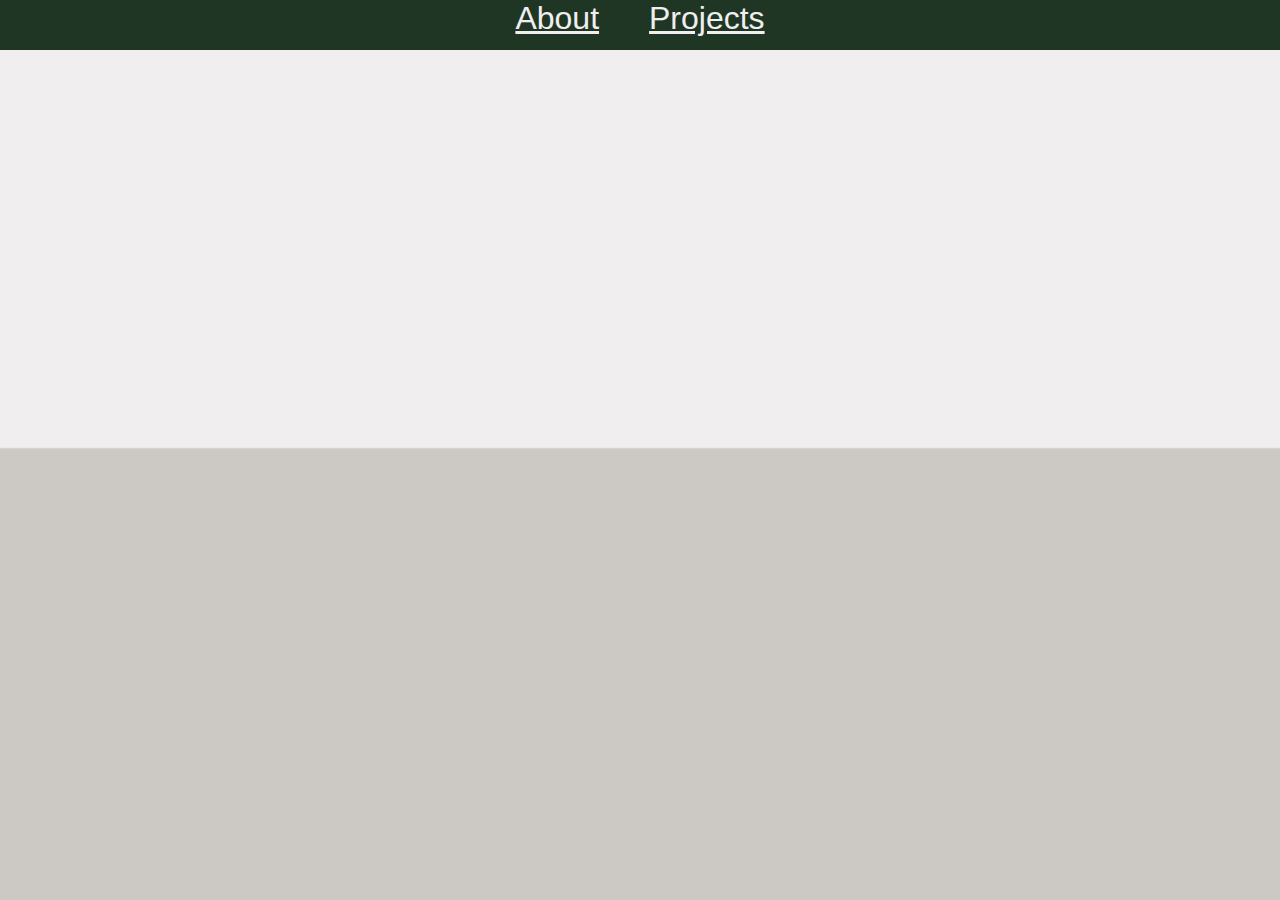
==== projects.html @ f9252ca8 "added projects page" ====
<!DOCTYPE html>
<html lang="en-US">
<head>
    <meta charset="UTF-8">
    <meta name="viewport" content="width=device-width, initial-scale=1.0">

    <title>This is Kepa Zubeldia</title> 
    <link rel="icon" type="image/x-icon" href="images/universal-duck-favicon.ico">
    
    <link rel="preconnect" href="https://fonts.googleapis.com">
    <link rel="preconnect" href="https://fonts.gstatic.com" crossorigin>
    <link href="https://fonts.googleapis.com/css2?family=Poppins:ital,wght@0,100;0,200;0,300;0,400;0,500;0,600;
        0,700;0,800;0,900;1,100;1,200;1,300;1,400;1,500;1,600;1,700;1,800;1,900&display=swap" rel="stylesheet"
    />
    
    <link rel="stylesheet" href="https://cdnjs.cloudflare.com/ajax/libs/font-awesome/6.5.2/css/all.min.css" 
        integrity="sha512-SnH5WK+bZxgPHs44uWIX+LLJAJ9/2PkPKZ5QiAj6Ta86w+fsb2TkcmfRyVX3pBnMFcV7oQPJkl9QevSCWr3W6A==" 
        crossorigin="anonymous" referrerpolicy="no-referrer" 
    />

    <link rel = "stylesheet" href = "css/style.css">
</head>


<body style="background-color: var(--silver-2);">
    
    <div class="container-header">
        <div class="item" id="item1">
            <a href="index.html">
                About
            </a>
        </div>
        <div class="item" id="item1">
            <a href="projects.html">
                Projects
            </a>
        </div>
        <!-- <div class="item" id="item1">Blog</div> -->
    </div>

    <!-- This is a comment -->
    
    <script src = "js/main.js" ></script>
</body>
</html>
---- css/style.css ----
body {
    margin: 0;
    background-color: var(silver-2);
    background-image: url("../images/background.png");background-size: cover; /* Makes the image cover the entire background */
    background-size: cover; /* Ensures the image always covers the entire background */
    background-position: center; /* Centers the image */
    background-repeat: no-repeat; /* Prevents the image from repeating */
    background-attachment: fixed; /* Keeps the background fixed during scrolling */
    font-family:'Lucida Sans', 'Lucida Sans Regular', 'Lucida Grande', 'Lucida Sans Unicode', Geneva, Verdana, sans-serif;
}

.logo-flexbox {
    display: flex;
    justify-content: center; /* Horizontally center the div */
    align-items: center; /* Vertically center the div */
    gap: 50px;
}

.logo-link-cropper {
    display: inline-block; 
    position: relative; 
    width: 100px;
    height: 100px; 
    overflow: hidden; 
    border-radius: 50%;
}

.instagram-logo {
    position: absolute;
    transform: scale(1.1);
    height: auto;
    width: 100%;
}

.image-cropper {
    width: 400px;
    height: 400px;
    position: relative;
    overflow: hidden;
    border-radius: 50%;
    z-index: 9;
}

.profile-pic {
    position: absolute;
    top: 50%;
    left: 50%;
    transform: translate(-50%, -15%) scale(2.25);
    height: auto;
    width: 100%;
}

:root{
    /* CSS HEX */
    --antiflash-white: #F0EEEFff;
    --silver: #AFADA9ff;
    --dark-green: #203625ff;
    --cal-poly-green: #3D492Bff;
    --lion: #A49373ff;
    --ecru: #BAAB85ff;
    --silver-2: #CCC8C4ff;
    --drab-dark-brown: #4E4F30ff;
    --dark-green-2: #162214ff;
    --dark-slate-gray: #3B4D4Cff;
}

a:link {
    color: var(--antiflash-white); /* Normal link color */
  }
  
  a:visited {
    color: var(--antiflash-white); /* Color of visited links */
  }
  
  a:hover {
    color: var(--silver-2); /* Color when the mouse hovers over the link */
  }
  
  a:active {
    color: var(--dark-slate-gray); /* Color when the link is being clicked */
  }

.container-header {
    display: flex;
    background-color: var(--dark-green);
    gap: 50px;
    justify-content: center;
    width: 100%;
    align-items: center;
    color: var(--antiflash-white);
    position: fixed;
    z-index: 10;
}

.container-intro {
    display: flex;
    justify-content: center;
    align-items: center;
    margin: 0;
    overflow: hidden;
    flex-direction: column;
    padding-top: 185px;
    gap: 20px;
}

.container-description {
    display: flex;
    justify-content: center;
    align-items: center;
    margin: 5%;
    flex-direction: row;
    padding-top: 125px;
    padding-bottom: 300px;
    gap: 20px;
}

.item{
    height: 50px;
    font-size: 2em;
    text-align: center;
}
#item1 {
    background-color: var(--dark-green);
}

.container-resume-grid{
    display: grid;
    grid-template-rows: minmax(100px, 1fr) minmax(100px, 4fr) 10px;
    grid-template-columns: 1fr minmax(100px, 2fr) minmax(100px, 3fr) 1fr;
    grid-template-areas: 
        'blank-left skills skills-contents blank-right' 
        'blank-left experience experience-contents blank-right'
        'blank-bottom blank-bottom blank-bottom blank-bottom';
    grid-gap: 1em;
}

.skills-grid-item{
    grid-area: skills;
    font-weight: bold;
    font-size: 3.5em;
    justify-self: left;
    border-bottom: 2px solid black;
    border-top: 2px solid black;
}

.skills-content-grid-item{
    grid-area: skills-contents;
    font-size: 1.5em;
    border-bottom: 2px solid black;
    border-top: 2px solid black;
}

.exp-grid-item{
    grid-area: experience;
    font-weight: bold;
    font-size: 3.5em;
    justify-self: left;
    text-align: left;
    border-bottom: 2px solid black;
    padding-bottom: 10em;
}

.exp-content-grid-item{
    grid-area: experience-contents;
    font-size: 1.5em;
    border-bottom: 2px solid black;
    padding-bottom: 10px;
}
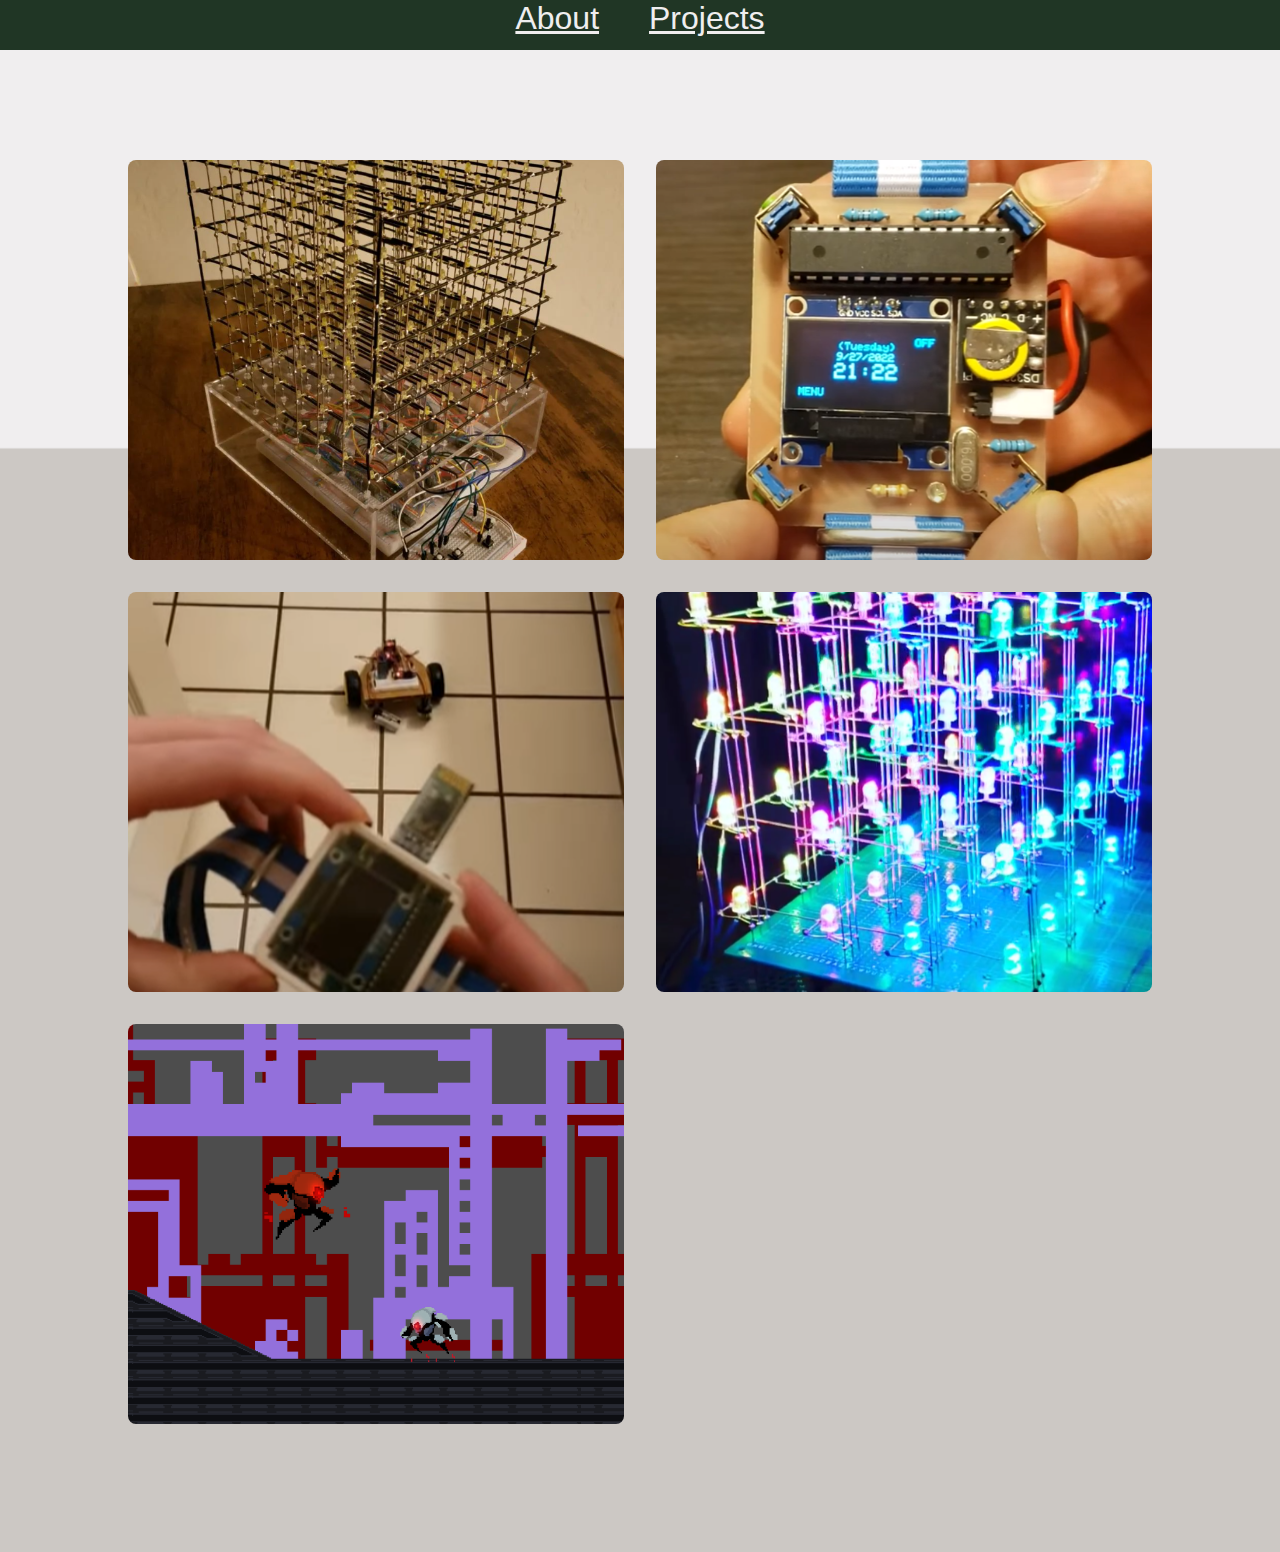
==== commit b9c94fb0: "added icons to Projects page" ====
--- a/projects.html
+++ b/projects.html
@@ -39,7 +39,42 @@
     </div>
 
     <!-- This is a comment -->
-    
+    <div class="project-grid-container">
+        <div class="project-grid-item" 
+             style=
+                "background-image: url(/images/yellowLEDCube.png);
+                background-size: cover;
+                background-position: center 40%;">
+        </div>
+        <div class="project-grid-item" 
+             style=
+                "background-image: url(/images/diyWatch.png);
+                background-size: cover;
+                background-position: center;">
+        </div>
+        <div class="project-grid-item" 
+             style=
+                "background-image: url(/images/bluetoothRobot.png);
+                background-size: cover;
+                background-position: center;">
+        </div>
+        <div class="project-grid-item" 
+             style=
+                "background-image: url(/images/rgbLEDCube.png);
+                background-size: cover;
+                background-position: center;">
+        </div>
+        <div class="project-grid-item" 
+             style=
+                "background-image: url(/images/projectJohnny2.png);
+                background-size: cover;
+                background-position:right;">
+        </div>
+    </div>
+
+    </div>
+
+
     <script src = "js/main.js" ></script>
 </body>
 </html>--- a/css/style.css
+++ b/css/style.css
@@ -7,47 +7,6 @@
     background-repeat: no-repeat; /* Prevents the image from repeating */
     background-attachment: fixed; /* Keeps the background fixed during scrolling */
     font-family:'Lucida Sans', 'Lucida Sans Regular', 'Lucida Grande', 'Lucida Sans Unicode', Geneva, Verdana, sans-serif;
-}
-
-.logo-flexbox {
-    display: flex;
-    justify-content: center; /* Horizontally center the div */
-    align-items: center; /* Vertically center the div */
-    gap: 50px;
-}
-
-.logo-link-cropper {
-    display: inline-block; 
-    position: relative; 
-    width: 100px;
-    height: 100px; 
-    overflow: hidden; 
-    border-radius: 50%;
-}
-
-.instagram-logo {
-    position: absolute;
-    transform: scale(1.1);
-    height: auto;
-    width: 100%;
-}
-
-.image-cropper {
-    width: 400px;
-    height: 400px;
-    position: relative;
-    overflow: hidden;
-    border-radius: 50%;
-    z-index: 9;
-}
-
-.profile-pic {
-    position: absolute;
-    top: 50%;
-    left: 50%;
-    transform: translate(-50%, -15%) scale(2.25);
-    height: auto;
-    width: 100%;
 }
 
 :root{
@@ -80,6 +39,11 @@
     color: var(--dark-slate-gray); /* Color when the link is being clicked */
   }
 
+
+/*//////////////////////////////////////////////////////////////////////////
+////////////////////////////// Header //////////////////////////////////////
+//////////////////////////////////////////////////////////////////////////*/
+
 .container-header {
     display: flex;
     background-color: var(--dark-green);
@@ -92,6 +56,11 @@
     z-index: 10;
 }
 
+
+/*//////////////////////////////////////////////////////////////////////////
+////////////////////////////// Intro ///////////////////////////////////////
+//////////////////////////////////////////////////////////////////////////*/
+
 .container-intro {
     display: flex;
     justify-content: center;
@@ -99,71 +68,150 @@
     margin: 0;
     overflow: hidden;
     flex-direction: column;
-    padding-top: 185px;
+    /* padding-top: 185px; */
     gap: 20px;
+    height: 100vh;
 }
 
 .container-description {
     display: flex;
-    justify-content: center;
-    align-items: center;
     margin: 5%;
     flex-direction: row;
     padding-top: 125px;
-    padding-bottom: 300px;
+    padding-bottom: 10em;
     gap: 20px;
 }
 
-.item{
-    height: 50px;
-    font-size: 2em;
-    text-align: center;
-}
-#item1 {
-    background-color: var(--dark-green);
-}
+/*//////////////////////////////////////////////////////////////////////////
+/////////////////////// Photo Editing //////////////////////////////////////
+//////////////////////////////////////////////////////////////////////////*/
+
+.logo-flexbox {
+    display: flex;
+    justify-content: center; /* Horizontally center the div */
+    align-items: center; /* Vertically center the div */
+    gap: 1em;
+    margin-bottom: 2em;
+}
+
+.logo-link-cropper {
+    display: inline-block; 
+    position: relative; 
+    width: 100px;
+    height: 100px; 
+    overflow: hidden; 
+    border-radius: 50%;
+}
+
+.instagram-logo {
+    position: absolute;
+    transform: scale(1.1);
+    height: auto;
+    width: 100%;
+}
+
+.image-cropper {
+    width: 80vw; /* Responsive width, adjust as needed */
+    height: 80vw; /* Same as width to maintain aspect ratio */
+    max-width: 500px; /* Optional: Max width */
+    max-height: 500px; /* Optional: Max height */
+    /* width: 400px;
+    height: 400px; */
+    position: relative;
+    overflow: hidden;
+    border-radius: 50%;
+    z-index: 9;
+}
+
+.profile-pic {
+    position: absolute;
+    top: 50%;
+    left: 50%;
+    transform: translate(-50%, -15%) scale(2.25);
+    height: auto;
+    width: 100%;
+}
+
+
+/*//////////////////////////////////////////////////////////////////////////
+///////////////////////////// Resume Grid //////////////////////////////////
+//////////////////////////////////////////////////////////////////////////*/
 
 .container-resume-grid{
     display: grid;
-    grid-template-rows: minmax(100px, 1fr) minmax(100px, 4fr) 10px;
-    grid-template-columns: 1fr minmax(100px, 2fr) minmax(100px, 3fr) 1fr;
+    grid-template-rows: minmax(100px, 1fr) minmax(100px, 2fr) 10px;
+    grid-template-columns:.25fr minmax(150px, .75fr) minmax(150px, 4fr) .25fr;
     grid-template-areas: 
         'blank-left skills skills-contents blank-right' 
         'blank-left experience experience-contents blank-right'
         'blank-bottom blank-bottom blank-bottom blank-bottom';
-    grid-gap: 1em;
+    grid-gap: .5em;
 }
 
 .skills-grid-item{
     grid-area: skills;
     font-weight: bold;
-    font-size: 3.5em;
+    font-size: 3em;
     justify-self: left;
-    border-bottom: 2px solid black;
-    border-top: 2px solid black;
+    border-bottom: 5px solid black;
+    border-top: 5px solid black;
 }
 
 .skills-content-grid-item{
     grid-area: skills-contents;
     font-size: 1.5em;
-    border-bottom: 2px solid black;
-    border-top: 2px solid black;
+    border-bottom: 5px solid black;
+    border-top: 5px solid black;
 }
 
 .exp-grid-item{
     grid-area: experience;
     font-weight: bold;
-    font-size: 3.5em;
+    font-size: 3em;
     justify-self: left;
-    text-align: left;
-    border-bottom: 2px solid black;
+    text-wrap:wrap;
+    /* text-align: left; */
+    border-bottom: 5px solid black;
     padding-bottom: 10em;
 }
 
 .exp-content-grid-item{
     grid-area: experience-contents;
     font-size: 1.5em;
-    border-bottom: 2px solid black;
+    border-bottom: 5px solid black;
     padding-bottom: 10px;
 }
-  +
+
+/*//////////////////////////////////////////////////////////////////////////
+///////////////////////////// Projects Grid ////////////////////////////////
+//////////////////////////////////////////////////////////////////////////*/
+
+.project-grid-container{
+    display: grid;
+    grid-template-columns: repeat(auto-fit, minmax(400px, 2fr));
+    grid-auto-rows: minmax(400px, 2fr); /* Ensures rows have a minimum height but can grow */
+    gap: 2em;/* Space between grid items, adjust as needed*/
+    padding: 10%; /* Optional: Padding around the container */
+    padding-top: 10em;
+}
+
+.project-grid-item{
+    width: 100%;;
+    height: auto;
+    border-radius: 8px; /* Rounded corners for items */
+}
+
+/*//////////////////////////////////////////////////////////////////////////
+///////////////////////////// Default Items ////////////////////////////////
+//////////////////////////////////////////////////////////////////////////*/
+  
+
+.item{
+    min-height: 50px;
+    font-size: 2em;
+    text-align: center;
+}
+#item1 {
+    background-color: var(--dark-green);
+}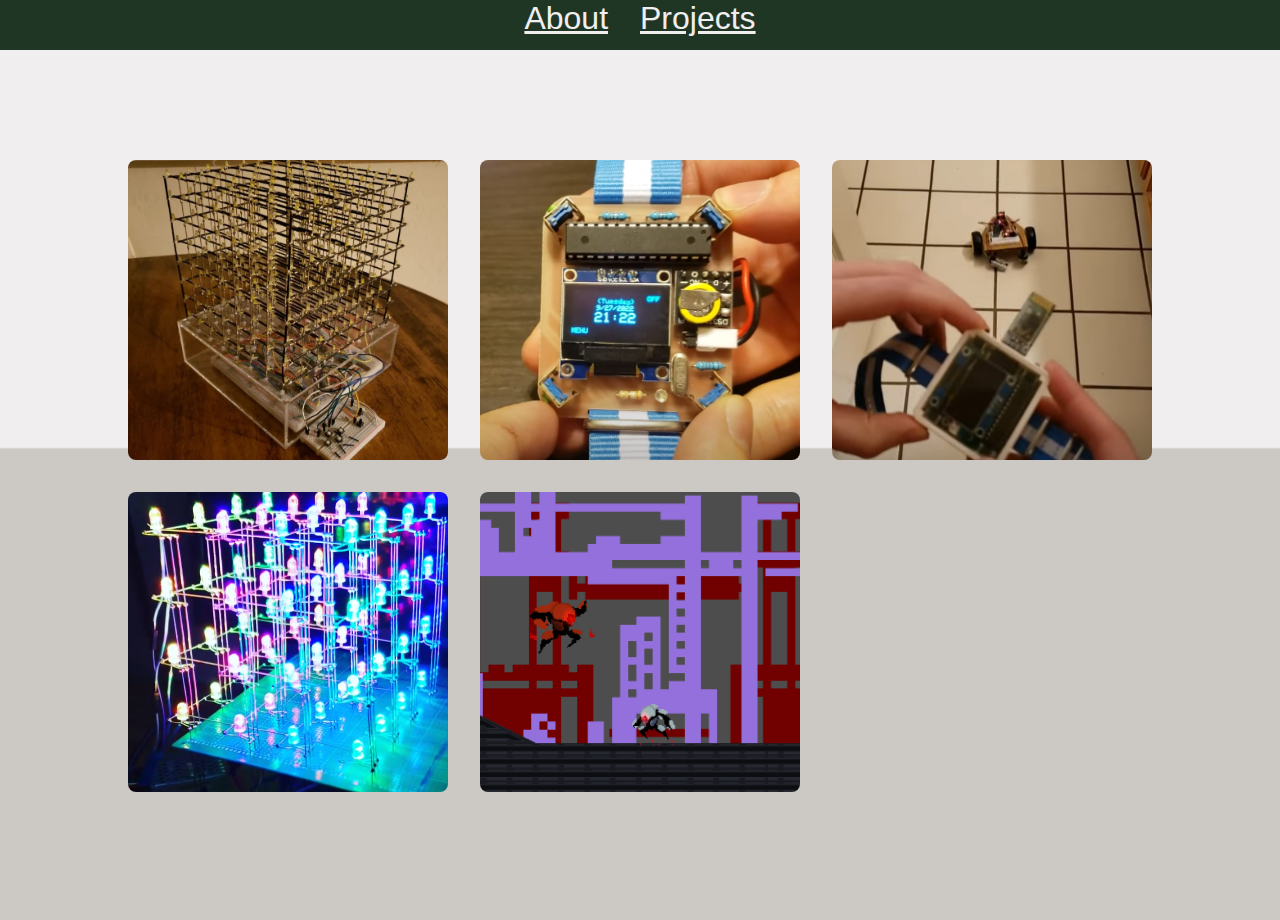
==== commit 0477cff8: "Added pop-up icons in projects page" ====
--- a/projects.html
+++ b/projects.html
@@ -38,35 +38,50 @@
         <!-- <div class="item" id="item1">Blog</div> -->
     </div>
 
+    <!-- Icon -->
+    <!-- <div id="icon" class="icon">
+        <img src="images/universal-duck-favicon.png">
+    </div> -->
+
+    <!-- Pop-up -->
+    <div id="popup" class="popup">
+        <div class="popup-content">
+            <span id="close-popup" class="close">&times;</span>
+            <img id="popup-image" src="" alt="Popup Image" class="popup-image">
+            <div id="popup-text"></div>
+        </div>
+    </div>
+
     <!-- This is a comment -->
     <div class="project-grid-container">
-        <div class="project-grid-item" 
+        
+        <div class="project-grid-item" id="project-grid-item" data-popup="1"
              style=
-                "background-image: url(/images/yellowLEDCube.png);
+                "background-image: url(images/yellowLEDCube.png);
                 background-size: cover;
                 background-position: center 40%;">
         </div>
-        <div class="project-grid-item" 
+        <div class="project-grid-item" id="project-grid-item" data-popup="2"
              style=
-                "background-image: url(/images/diyWatch.png);
+                "background-image: url(images/diyWatch.png);
                 background-size: cover;
                 background-position: center;">
         </div>
-        <div class="project-grid-item" 
+        <div class="project-grid-item"  id="project-grid-item" data-popup="3"
              style=
-                "background-image: url(/images/bluetoothRobot.png);
+                "background-image: url(images/bluetoothRobot.png);
                 background-size: cover;
                 background-position: center;">
         </div>
-        <div class="project-grid-item" 
+        <div class="project-grid-item" id="project-grid-item" data-popup="4"
              style=
-                "background-image: url(/images/rgbLEDCube.png);
+                "background-image: url(images/rgbLEDCube.png);
                 background-size: cover;
                 background-position: center;">
         </div>
-        <div class="project-grid-item" 
+        <div class="project-grid-item" id="project-grid-item" data-popup="5"
              style=
-                "background-image: url(/images/projectJohnny2.png);
+                "background-image: url(images/projectJohnny2.png);
                 background-size: cover;
                 background-position:right;">
         </div>
--- a/css/style.css
+++ b/css/style.css
@@ -47,7 +47,7 @@
 .container-header {
     display: flex;
     background-color: var(--dark-green);
-    gap: 50px;
+    gap: 2em;
     justify-content: center;
     width: 100%;
     align-items: center;
@@ -65,10 +65,8 @@
     display: flex;
     justify-content: center;
     align-items: center;
-    margin: 0;
     overflow: hidden;
     flex-direction: column;
-    /* padding-top: 185px; */
     gap: 20px;
     height: 100vh;
 }
@@ -83,7 +81,7 @@
 }
 
 /*//////////////////////////////////////////////////////////////////////////
-/////////////////////// Photo Editing //////////////////////////////////////
+/////////////////////// About page Photo Editing ///////////////////////////
 //////////////////////////////////////////////////////////////////////////*/
 
 .logo-flexbox {
@@ -189,17 +187,74 @@
 
 .project-grid-container{
     display: grid;
-    grid-template-columns: repeat(auto-fit, minmax(400px, 2fr));
-    grid-auto-rows: minmax(400px, 2fr); /* Ensures rows have a minimum height but can grow */
+    grid-template-columns: repeat(auto-fit, minmax(300px, 1fr));
+    grid-auto-rows: minmax(300px, 3fr); /* Ensures rows have a minimum height but can grow */
     gap: 2em;/* Space between grid items, adjust as needed*/
     padding: 10%; /* Optional: Padding around the container */
     padding-top: 10em;
 }
 
 .project-grid-item{
-    width: 100%;;
+    width: 100%;
     height: auto;
     border-radius: 8px; /* Rounded corners for items */
+    cursor: pointer;
+}
+
+
+/*//////////////////////////////////////////////////////////////////////////
+//////////////////////////// Project Pop-up ////////////////////////////////
+//////////////////////////////////////////////////////////////////////////*/
+
+
+/* Icon styling */
+.icon {
+    /* font-size: 50px; */
+    cursor: pointer;
+    /* margin: 20px; */
+}
+
+/* Pop-up styling */
+.popup {
+    display: none; /* Hidden by default */
+    position: fixed;
+    left: 0;
+    top: 0;
+    width: 100%;
+    height: 100%;
+    background-color: rgba(0, 0, 0, 0.5); /* Semi-transparent background */
+    z-index: 100; /* Ensure it appears above other elements */
+}
+
+.popup-content {
+    background-color: var(--antiflash-white);
+    margin: 15% auto;
+    padding: 2em;
+    border-radius: 10px;
+    width: 50%;
+    text-align: center;
+}
+
+/* Popup image styling */
+.popup-image {
+    max-width: 100%;
+    max-height: 100%;
+    border-radius: 10px;
+    width: auto;
+    height: auto;
+    display: block;
+    margin: 0 auto;
+    object-fit: contain; /* Ensures the image scales to fit the container */
+}
+
+/* Close button styling */
+.close {
+    position: absolute;
+    top: 1em;
+    right: 2em;
+    font-size: 2em;
+    cursor: pointer;
+    color: var(--antiflash-white);
 }
 
 /*//////////////////////////////////////////////////////////////////////////
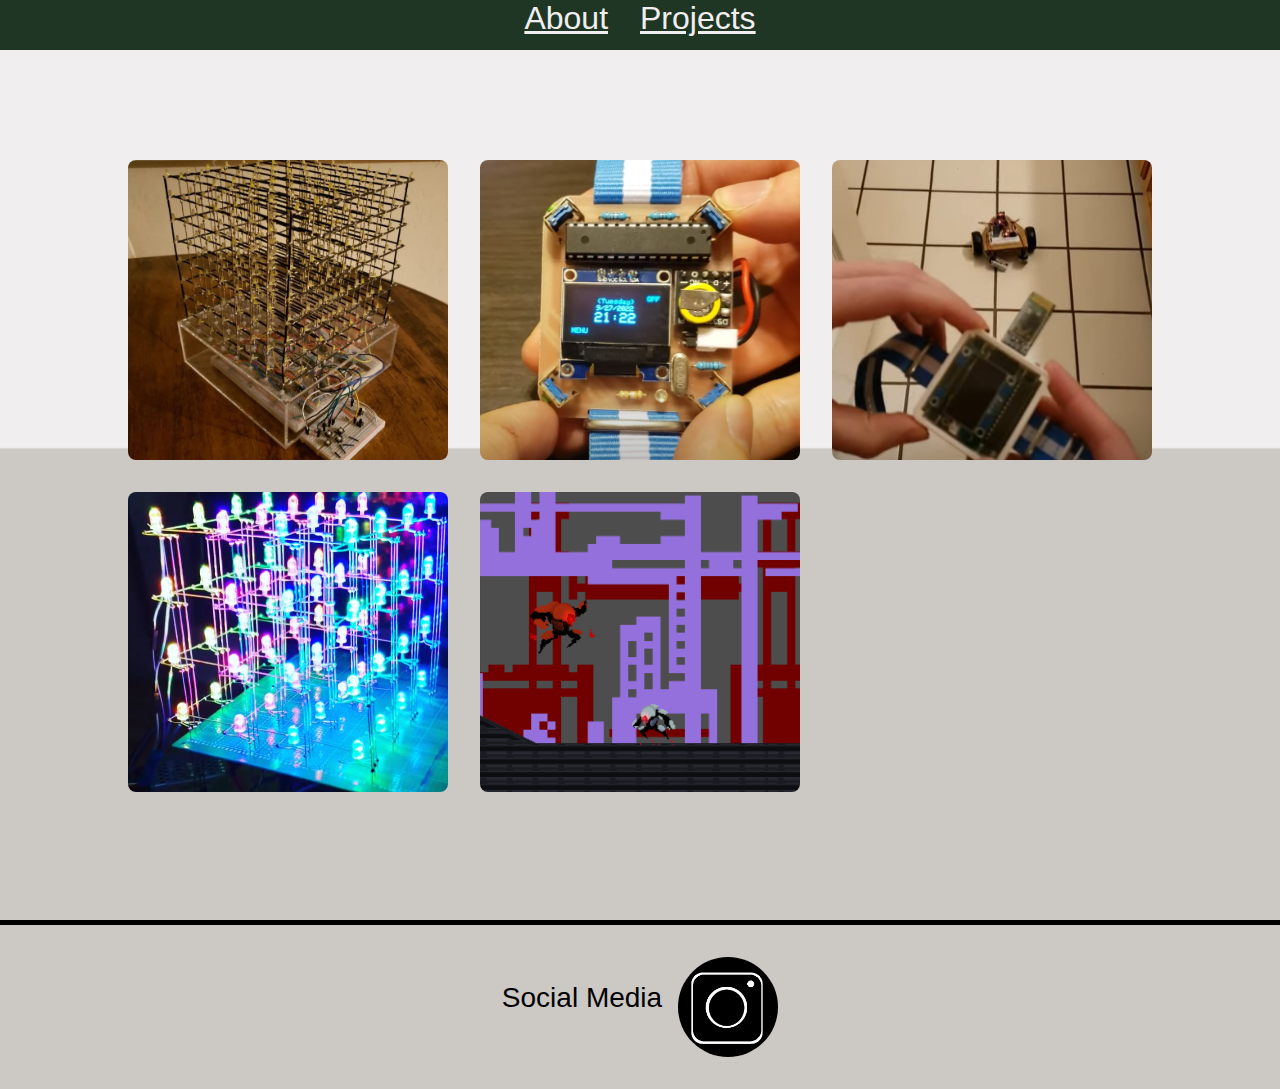
==== commit 5ee70e98: "wrote first draft blurbs and added links to Projects page" ====
--- a/projects.html
+++ b/projects.html
@@ -1,95 +1,112 @@
-<!DOCTYPE html>
-<html lang="en-US">
-<head>
-    <meta charset="UTF-8">
-    <meta name="viewport" content="width=device-width, initial-scale=1.0">
-
-    <title>This is Kepa Zubeldia</title> 
-    <link rel="icon" type="image/x-icon" href="images/universal-duck-favicon.ico">
-    
-    <link rel="preconnect" href="https://fonts.googleapis.com">
-    <link rel="preconnect" href="https://fonts.gstatic.com" crossorigin>
-    <link href="https://fonts.googleapis.com/css2?family=Poppins:ital,wght@0,100;0,200;0,300;0,400;0,500;0,600;
-        0,700;0,800;0,900;1,100;1,200;1,300;1,400;1,500;1,600;1,700;1,800;1,900&display=swap" rel="stylesheet"
-    />
-    
-    <link rel="stylesheet" href="https://cdnjs.cloudflare.com/ajax/libs/font-awesome/6.5.2/css/all.min.css" 
-        integrity="sha512-SnH5WK+bZxgPHs44uWIX+LLJAJ9/2PkPKZ5QiAj6Ta86w+fsb2TkcmfRyVX3pBnMFcV7oQPJkl9QevSCWr3W6A==" 
-        crossorigin="anonymous" referrerpolicy="no-referrer" 
-    />
-
-    <link rel = "stylesheet" href = "css/style.css">
-</head>
-
-
-<body style="background-color: var(--silver-2);">
-    
-    <div class="container-header">
-        <div class="item" id="item1">
-            <a href="index.html">
-                About
-            </a>
-        </div>
-        <div class="item" id="item1">
-            <a href="projects.html">
-                Projects
-            </a>
-        </div>
-        <!-- <div class="item" id="item1">Blog</div> -->
-    </div>
-
-    <!-- Icon -->
-    <!-- <div id="icon" class="icon">
-        <img src="images/universal-duck-favicon.png">
-    </div> -->
-
-    <!-- Pop-up -->
-    <div id="popup" class="popup">
-        <div class="popup-content">
-            <span id="close-popup" class="close">&times;</span>
-            <img id="popup-image" src="" alt="Popup Image" class="popup-image">
-            <div id="popup-text"></div>
-        </div>
-    </div>
-
-    <!-- This is a comment -->
-    <div class="project-grid-container">
-        
-        <div class="project-grid-item" id="project-grid-item" data-popup="1"
-             style=
-                "background-image: url(images/yellowLEDCube.png);
-                background-size: cover;
-                background-position: center 40%;">
-        </div>
-        <div class="project-grid-item" id="project-grid-item" data-popup="2"
-             style=
-                "background-image: url(images/diyWatch.png);
-                background-size: cover;
-                background-position: center;">
-        </div>
-        <div class="project-grid-item"  id="project-grid-item" data-popup="3"
-             style=
-                "background-image: url(images/bluetoothRobot.png);
-                background-size: cover;
-                background-position: center;">
-        </div>
-        <div class="project-grid-item" id="project-grid-item" data-popup="4"
-             style=
-                "background-image: url(images/rgbLEDCube.png);
-                background-size: cover;
-                background-position: center;">
-        </div>
-        <div class="project-grid-item" id="project-grid-item" data-popup="5"
-             style=
-                "background-image: url(images/projectJohnny2.png);
-                background-size: cover;
-                background-position:right;">
-        </div>
-    </div>
-
-    </div>
-
-
-    <script src = "js/main.js" ></script>
-</body>
+<!DOCTYPE html>
+<html lang="en-US">
+<head>
+    <meta charset="UTF-8">
+    <meta name="viewport" content="width=device-width, initial-scale=1.0">
+
+    <title>This is Kepa Zubeldia</title> 
+    <link rel="icon" type="image/x-icon" href="images/universal-duck-favicon.ico">
+    
+    <link rel="preconnect" href="https://fonts.googleapis.com">
+    <link rel="preconnect" href="https://fonts.gstatic.com" crossorigin>
+    <link href="https://fonts.googleapis.com/css2?family=Poppins:ital,wght@0,100;0,200;0,300;0,400;0,500;0,600;
+        0,700;0,800;0,900;1,100;1,200;1,300;1,400;1,500;1,600;1,700;1,800;1,900&display=swap" rel="stylesheet"
+    />
+    
+    <link rel="stylesheet" href="https://cdnjs.cloudflare.com/ajax/libs/font-awesome/6.5.2/css/all.min.css" 
+        integrity="sha512-SnH5WK+bZxgPHs44uWIX+LLJAJ9/2PkPKZ5QiAj6Ta86w+fsb2TkcmfRyVX3pBnMFcV7oQPJkl9QevSCWr3W6A==" 
+        crossorigin="anonymous" referrerpolicy="no-referrer" 
+    />
+
+    <link rel = "stylesheet" href = "css/style.css">
+</head>
+
+
+<body style="background-color: var(--silver-2);">
+    
+    <div class="container-header">
+        <div class="item" id="item1">
+            <a href="index.html">
+                About
+            </a>
+        </div>
+        <div class="item" id="item1">
+            <a href="projects.html">
+                Projects
+            </a>
+        </div>
+        <!-- <div class="item" id="item1">Blog</div> -->
+    </div>
+
+    <!-- Icon -->
+    <!-- <div id="icon" class="icon">
+        <img src="images/universal-duck-favicon.png">
+    </div> -->
+
+    <!-- Pop-up -->
+    <div id="popup" class="popup">
+        <div class="popup-content">
+            <span id="close-popup" class="close">&times;</span>
+            <img id="popup-image" src="" alt="Popup Image" class="popup-image">
+            <br>
+            <div id="popup-text"></div>
+            <a id="popup-repo" href="" style="color: black;">
+                <p id="popup-link-text"></p>
+            </a>
+            
+        </div>
+    </div>
+
+    <!-- This is a comment -->
+    <div class="project-grid-container">
+        
+        <div class="project-grid-item" id="project-grid-item" data-popup="1"
+             style=
+                "background-image: url(images/yellowLEDCube.png);
+                background-size: cover;
+                background-position: center 40%;">
+        </div>
+        <div class="project-grid-item" id="project-grid-item" data-popup="2"
+             style=
+                "background-image: url(images/diyWatch.png);
+                background-size: cover;
+                background-position: center;">
+        </div>
+        <div class="project-grid-item"  id="project-grid-item" data-popup="3"
+             style=
+                "background-image: url(images/bluetoothRobot.png);
+                background-size: cover;
+                background-position: center;">
+        </div>
+        <div class="project-grid-item" id="project-grid-item" data-popup="4"
+             style=
+                "background-image: url(images/rgbLEDCube.png);
+                background-size: cover;
+                background-position: center;">
+        </div>
+        <div class="project-grid-item" id="project-grid-item" data-popup="5"
+             style=
+                "background-image: url(images/projectJohnny2.png);
+                background-size: cover;
+                background-position:right;">
+        </div>
+    </div>
+
+
+    <div class="logo-flexbox">
+        <div class="item" style="font-size: 1.75em;">Social Media</div>
+        <div class="logo-link-cropper">
+            <a href="https://www.instagram.com/kdzubester?igsh=Njg5YTg1N2o1dGow">
+            <img src="images/instagram_logo.jpg" 
+                style="width:100px;height:100px;"
+                class="instagram-logo">
+            </a>
+        </div>
+    </div>
+
+    </div>
+
+
+    <script src = "js/main.js" ></script>
+</body>
 </html>--- a/css/style.css
+++ b/css/style.css
@@ -1,272 +1,282 @@
-body {
-    margin: 0;
-    background-color: var(silver-2);
-    background-image: url("../images/background.png");background-size: cover; /* Makes the image cover the entire background */
-    background-size: cover; /* Ensures the image always covers the entire background */
-    background-position: center; /* Centers the image */
-    background-repeat: no-repeat; /* Prevents the image from repeating */
-    background-attachment: fixed; /* Keeps the background fixed during scrolling */
-    font-family:'Lucida Sans', 'Lucida Sans Regular', 'Lucida Grande', 'Lucida Sans Unicode', Geneva, Verdana, sans-serif;
-}
-
-:root{
-    /* CSS HEX */
-    --antiflash-white: #F0EEEFff;
-    --silver: #AFADA9ff;
-    --dark-green: #203625ff;
-    --cal-poly-green: #3D492Bff;
-    --lion: #A49373ff;
-    --ecru: #BAAB85ff;
-    --silver-2: #CCC8C4ff;
-    --drab-dark-brown: #4E4F30ff;
-    --dark-green-2: #162214ff;
-    --dark-slate-gray: #3B4D4Cff;
-}
-
-a:link {
-    color: var(--antiflash-white); /* Normal link color */
-  }
-  
-  a:visited {
-    color: var(--antiflash-white); /* Color of visited links */
-  }
-  
-  a:hover {
-    color: var(--silver-2); /* Color when the mouse hovers over the link */
-  }
-  
-  a:active {
-    color: var(--dark-slate-gray); /* Color when the link is being clicked */
-  }
-
-
-/*//////////////////////////////////////////////////////////////////////////
-////////////////////////////// Header //////////////////////////////////////
-//////////////////////////////////////////////////////////////////////////*/
-
-.container-header {
-    display: flex;
-    background-color: var(--dark-green);
-    gap: 2em;
-    justify-content: center;
-    width: 100%;
-    align-items: center;
-    color: var(--antiflash-white);
-    position: fixed;
-    z-index: 10;
-}
-
-
-/*//////////////////////////////////////////////////////////////////////////
-////////////////////////////// Intro ///////////////////////////////////////
-//////////////////////////////////////////////////////////////////////////*/
-
-.container-intro {
-    display: flex;
-    justify-content: center;
-    align-items: center;
-    overflow: hidden;
-    flex-direction: column;
-    gap: 20px;
-    height: 100vh;
-}
-
-.container-description {
-    display: flex;
-    margin: 5%;
-    flex-direction: row;
-    padding-top: 125px;
-    padding-bottom: 10em;
-    gap: 20px;
-}
-
-/*//////////////////////////////////////////////////////////////////////////
-/////////////////////// About page Photo Editing ///////////////////////////
-//////////////////////////////////////////////////////////////////////////*/
-
-.logo-flexbox {
-    display: flex;
-    justify-content: center; /* Horizontally center the div */
-    align-items: center; /* Vertically center the div */
-    gap: 1em;
-    margin-bottom: 2em;
-}
-
-.logo-link-cropper {
-    display: inline-block; 
-    position: relative; 
-    width: 100px;
-    height: 100px; 
-    overflow: hidden; 
-    border-radius: 50%;
-}
-
-.instagram-logo {
-    position: absolute;
-    transform: scale(1.1);
-    height: auto;
-    width: 100%;
-}
-
-.image-cropper {
-    width: 80vw; /* Responsive width, adjust as needed */
-    height: 80vw; /* Same as width to maintain aspect ratio */
-    max-width: 500px; /* Optional: Max width */
-    max-height: 500px; /* Optional: Max height */
-    /* width: 400px;
-    height: 400px; */
-    position: relative;
-    overflow: hidden;
-    border-radius: 50%;
-    z-index: 9;
-}
-
-.profile-pic {
-    position: absolute;
-    top: 50%;
-    left: 50%;
-    transform: translate(-50%, -15%) scale(2.25);
-    height: auto;
-    width: 100%;
-}
-
-
-/*//////////////////////////////////////////////////////////////////////////
-///////////////////////////// Resume Grid //////////////////////////////////
-//////////////////////////////////////////////////////////////////////////*/
-
-.container-resume-grid{
-    display: grid;
-    grid-template-rows: minmax(100px, 1fr) minmax(100px, 2fr) 10px;
-    grid-template-columns:.25fr minmax(150px, .75fr) minmax(150px, 4fr) .25fr;
-    grid-template-areas: 
-        'blank-left skills skills-contents blank-right' 
-        'blank-left experience experience-contents blank-right'
-        'blank-bottom blank-bottom blank-bottom blank-bottom';
-    grid-gap: .5em;
-}
-
-.skills-grid-item{
-    grid-area: skills;
-    font-weight: bold;
-    font-size: 3em;
-    justify-self: left;
-    border-bottom: 5px solid black;
-    border-top: 5px solid black;
-}
-
-.skills-content-grid-item{
-    grid-area: skills-contents;
-    font-size: 1.5em;
-    border-bottom: 5px solid black;
-    border-top: 5px solid black;
-}
-
-.exp-grid-item{
-    grid-area: experience;
-    font-weight: bold;
-    font-size: 3em;
-    justify-self: left;
-    text-wrap:wrap;
-    /* text-align: left; */
-    border-bottom: 5px solid black;
-    padding-bottom: 10em;
-}
-
-.exp-content-grid-item{
-    grid-area: experience-contents;
-    font-size: 1.5em;
-    border-bottom: 5px solid black;
-    padding-bottom: 10px;
-}
-
-
-/*//////////////////////////////////////////////////////////////////////////
-///////////////////////////// Projects Grid ////////////////////////////////
-//////////////////////////////////////////////////////////////////////////*/
-
-.project-grid-container{
-    display: grid;
-    grid-template-columns: repeat(auto-fit, minmax(300px, 1fr));
-    grid-auto-rows: minmax(300px, 3fr); /* Ensures rows have a minimum height but can grow */
-    gap: 2em;/* Space between grid items, adjust as needed*/
-    padding: 10%; /* Optional: Padding around the container */
-    padding-top: 10em;
-}
-
-.project-grid-item{
-    width: 100%;
-    height: auto;
-    border-radius: 8px; /* Rounded corners for items */
-    cursor: pointer;
-}
-
-
-/*//////////////////////////////////////////////////////////////////////////
-//////////////////////////// Project Pop-up ////////////////////////////////
-//////////////////////////////////////////////////////////////////////////*/
-
-
-/* Icon styling */
-.icon {
-    /* font-size: 50px; */
-    cursor: pointer;
-    /* margin: 20px; */
-}
-
-/* Pop-up styling */
-.popup {
-    display: none; /* Hidden by default */
-    position: fixed;
-    left: 0;
-    top: 0;
-    width: 100%;
-    height: 100%;
-    background-color: rgba(0, 0, 0, 0.5); /* Semi-transparent background */
-    z-index: 100; /* Ensure it appears above other elements */
-}
-
-.popup-content {
-    background-color: var(--antiflash-white);
-    margin: 15% auto;
-    padding: 2em;
-    border-radius: 10px;
-    width: 50%;
-    text-align: center;
-}
-
-/* Popup image styling */
-.popup-image {
-    max-width: 100%;
-    max-height: 100%;
-    border-radius: 10px;
-    width: auto;
-    height: auto;
-    display: block;
-    margin: 0 auto;
-    object-fit: contain; /* Ensures the image scales to fit the container */
-}
-
-/* Close button styling */
-.close {
-    position: absolute;
-    top: 1em;
-    right: 2em;
-    font-size: 2em;
-    cursor: pointer;
-    color: var(--antiflash-white);
-}
-
-/*//////////////////////////////////////////////////////////////////////////
-///////////////////////////// Default Items ////////////////////////////////
-//////////////////////////////////////////////////////////////////////////*/
-  
-
-.item{
-    min-height: 50px;
-    font-size: 2em;
-    text-align: center;
-}
-#item1 {
-    background-color: var(--dark-green);
+body {
+    margin: 0;
+    background-color: var(silver-2);
+    background-image: url("../images/background.png");background-size: cover; /* Makes the image cover the entire background */
+    background-size: cover; /* Ensures the image always covers the entire background */
+    background-position: center; /* Centers the image */
+    background-repeat: no-repeat; /* Prevents the image from repeating */
+    background-attachment: fixed; /* Keeps the background fixed during scrolling */
+    font-family:'Lucida Sans', 'Lucida Sans Regular', 'Lucida Grande', 'Lucida Sans Unicode', Geneva, Verdana, sans-serif;
+}
+
+:root{
+    /* CSS HEX */
+    --antiflash-white: #F0EEEFff;
+    --silver: #AFADA9ff;
+    --dark-green: #203625ff;
+    --cal-poly-green: #3D492Bff;
+    --lion: #A49373ff;
+    --ecru: #BAAB85ff;
+    --silver-2: #CCC8C4ff;
+    --drab-dark-brown: #4E4F30ff;
+    --dark-green-2: #162214ff;
+    --dark-slate-gray: #3B4D4Cff;
+}
+
+a:link {
+    color: var(--antiflash-white); /* Normal link color */
+  }
+  
+  a:visited {
+    color: var(--antiflash-white); /* Color of visited links */
+  }
+  
+  a:hover {
+    color: var(--silver-2); /* Color when the mouse hovers over the link */
+  }
+  
+  a:active {
+    color: var(--dark-slate-gray); /* Color when the link is being clicked */
+  }
+
+
+/*//////////////////////////////////////////////////////////////////////////
+////////////////////////////// Header //////////////////////////////////////
+//////////////////////////////////////////////////////////////////////////*/
+
+.container-header {
+    display: flex;
+    background-color: var(--dark-green);
+    gap: 2em;
+    justify-content: center;
+    width: 100%;
+    align-items: center;
+    color: var(--antiflash-white);
+    position: fixed;
+    z-index: 10;
+}
+
+
+/*//////////////////////////////////////////////////////////////////////////
+////////////////////////////// Intro ///////////////////////////////////////
+//////////////////////////////////////////////////////////////////////////*/
+
+.container-intro {
+    display: flex;
+    justify-content: center;
+    align-items: center;
+    overflow: hidden;
+    flex-direction: column;
+    gap: 20px;
+    height: 100vh;
+}
+
+.container-description {
+    display: flex;
+    margin: 5%;
+    flex-direction: row;
+    padding-top: 125px;
+    padding-bottom: 10em;
+    gap: 20px;
+}
+
+/*//////////////////////////////////////////////////////////////////////////
+/////////////////////// About page Photo Editing ///////////////////////////
+//////////////////////////////////////////////////////////////////////////*/
+
+.logo-flexbox {
+    display: flex;
+    justify-content: center; /* Horizontally center the div */
+    align-items: center; /* Vertically center the div */
+    gap: 1em;
+    margin-bottom: 2em;
+}
+
+.logo-link-cropper {
+    display: inline-block; 
+    position: relative; 
+    width: 100px;
+    height: 100px; 
+    overflow: hidden; 
+    border-radius: 50%;
+}
+
+.instagram-logo {
+    position: absolute;
+    transform: scale(1.1);
+    height: auto;
+    width: 100%;
+}
+
+.image-cropper {
+    width: 80vw; /* Responsive width, adjust as needed */
+    height: 80vw; /* Same as width to maintain aspect ratio */
+    max-width: 500px; /* Optional: Max width */
+    max-height: 500px; /* Optional: Max height */
+    /* width: 400px;
+    height: 400px; */
+    position: relative;
+    overflow: hidden;
+    border-radius: 50%;
+    z-index: 9;
+}
+
+.profile-pic {
+    position: absolute;
+    top: 50%;
+    left: 50%;
+    transform: translate(-50%, -15%) scale(2.25);
+    height: auto;
+    width: 100%;
+}
+
+
+/*//////////////////////////////////////////////////////////////////////////
+///////////////////////////// Resume Grid //////////////////////////////////
+//////////////////////////////////////////////////////////////////////////*/
+
+.container-resume-grid{
+    display: grid;
+    grid-template-rows: minmax(100px, 1fr) minmax(100px, 2fr) 10px;
+    grid-template-columns:.25fr minmax(150px, .75fr) minmax(150px, 4fr) .25fr;
+    grid-template-areas: 
+        'blank-left skills skills-contents blank-right' 
+        'blank-left experience experience-contents blank-right'
+        'blank-bottom blank-bottom blank-bottom blank-bottom';
+    grid-gap: .5em;
+}
+
+.skills-grid-item{
+    grid-area: skills;
+    font-weight: bold;
+    font-size: 3em;
+    justify-self: left;
+    border-bottom: 5px solid black;
+    border-top: 5px solid black;
+}
+
+.skills-content-grid-item{
+    grid-area: skills-contents;
+    font-size: 1.5em;
+    border-bottom: 5px solid black;
+    border-top: 5px solid black;
+}
+
+.exp-grid-item{
+    grid-area: experience;
+    font-weight: bold;
+    font-size: 3em;
+    justify-self: left;
+    text-wrap:wrap;
+    /* text-align: left; */
+    border-bottom: 5px solid black;
+    padding-bottom: 10em;
+}
+
+.exp-content-grid-item{
+    grid-area: experience-contents;
+    font-size: 1.5em;
+    border-bottom: 5px solid black;
+    padding-bottom: 10px;
+}
+
+
+/*//////////////////////////////////////////////////////////////////////////
+///////////////////////////// Projects Grid ////////////////////////////////
+//////////////////////////////////////////////////////////////////////////*/
+
+.project-grid-container{
+    display: grid;
+    grid-template-columns: repeat(auto-fit, minmax(300px, 1fr));
+    grid-auto-rows: minmax(300px, 3fr); /* Ensures rows have a minimum height but can grow */
+    gap: 2em;/* Space between grid items, adjust as needed*/
+    padding: 10%; /* Optional: Padding around the container */
+    padding-top: 10em;
+    margin-bottom: 2em;
+    border-bottom: 5px solid black;
+}
+
+.project-grid-item{
+    width: 100%;
+    height: auto;
+    border-radius: 8px; /* Rounded corners for items */
+    cursor: pointer;
+}
+
+
+/*//////////////////////////////////////////////////////////////////////////
+//////////////////////////// Project Pop-up ////////////////////////////////
+//////////////////////////////////////////////////////////////////////////*/
+
+
+/* Icon styling */
+.icon {
+    /* font-size: 50px; */
+    cursor: pointer;
+    /* margin: 20px; */
+}
+
+/* Pop-up styling */
+.popup {
+    display: none; /* Hidden by default */
+    position: fixed;
+    left: 0;
+    top: 0;
+    width: 100%;
+    height: 100%;
+    background-color: rgba(0, 0, 0, 0.5); /* Semi-transparent background */
+    z-index: 100; /* Ensure it appears above other elements */
+    overflow: auto;
+}
+
+/* Text in popup */
+#popup-text {
+    overflow-wrap: break-word; /* Break long words to fit within the container */
+    word-break: break-word; /* Break long words to prevent overflow */
+}
+
+.popup-content {
+    background-color: var(--antiflash-white);
+    margin: 15% auto;
+    padding: 2em;
+    border-radius: 10px;
+    width: 50%;
+    text-align: center;
+    overflow-y: auto;
+}
+
+/* Popup image styling */
+.popup-image {
+    max-width: 100%;
+    max-height: 100%;
+    border-radius: 10px;
+    width: auto;
+    height: auto;
+    display: block;
+    margin: 0 auto;
+    object-fit: contain; /* Ensures the image scales to fit the container */
+}
+
+/* Close button styling */
+.close {
+    position: absolute;
+    top: 1em;
+    right: 2em;
+    font-size: 2em;
+    cursor: pointer;
+    color: var(--antiflash-white);
+}
+
+/*//////////////////////////////////////////////////////////////////////////
+///////////////////////////// Default Items ////////////////////////////////
+//////////////////////////////////////////////////////////////////////////*/
+  
+
+.item{
+    min-height: 50px;
+    font-size: 2em;
+    text-align: center;
+}
+#item1 {
+    background-color: var(--dark-green);
 }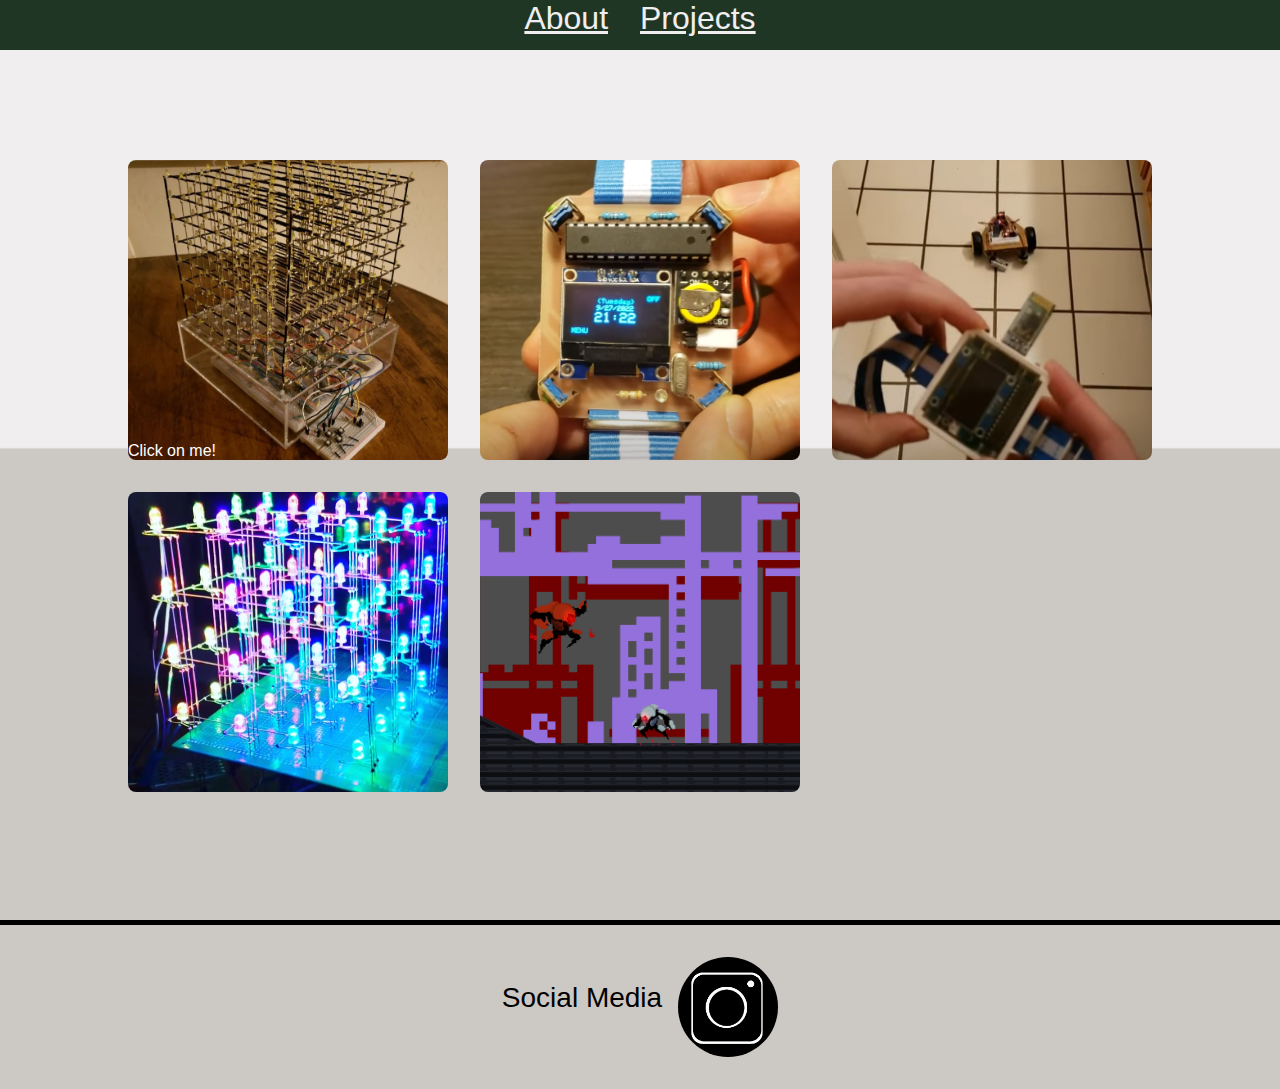
==== commit 5b8adafd: "changed formating in resume section, added a -click on me!- text to first picture of projects page" ====
--- a/projects.html
+++ b/projects.html
@@ -64,7 +64,10 @@
              style=
                 "background-image: url(images/yellowLEDCube.png);
                 background-size: cover;
-                background-position: center 40%;">
+                background-position: center 40%;
+                color: white;
+                align-content: end;">
+        Click on me!
         </div>
         <div class="project-grid-item" id="project-grid-item" data-popup="2"
              style=
--- a/css/style.css
+++ b/css/style.css
@@ -138,11 +138,11 @@
 .container-resume-grid{
     display: grid;
     grid-template-rows: minmax(100px, 1fr) minmax(100px, 2fr) 10px;
-    grid-template-columns:.25fr minmax(150px, .75fr) minmax(150px, 4fr) .25fr;
+    grid-template-columns:.25fr minmax(150px, 4fr) .25fr;
     grid-template-areas: 
-        'blank-left skills skills-contents blank-right' 
-        'blank-left experience experience-contents blank-right'
-        'blank-bottom blank-bottom blank-bottom blank-bottom';
+        'blank-left skills-contents blank-right' 
+        'blank-left experience-contents blank-right'
+        'blank-bottom blank-bottom blank-bottom';
     grid-gap: .5em;
 }
 
@@ -241,14 +241,15 @@
     padding: 2em;
     border-radius: 10px;
     width: 50%;
+    height: 75%;
     text-align: center;
     overflow-y: auto;
 }
 
 /* Popup image styling */
 .popup-image {
-    max-width: 100%;
-    max-height: 100%;
+    max-width: 50%;
+    max-height: auto;
     border-radius: 10px;
     width: auto;
     height: auto;
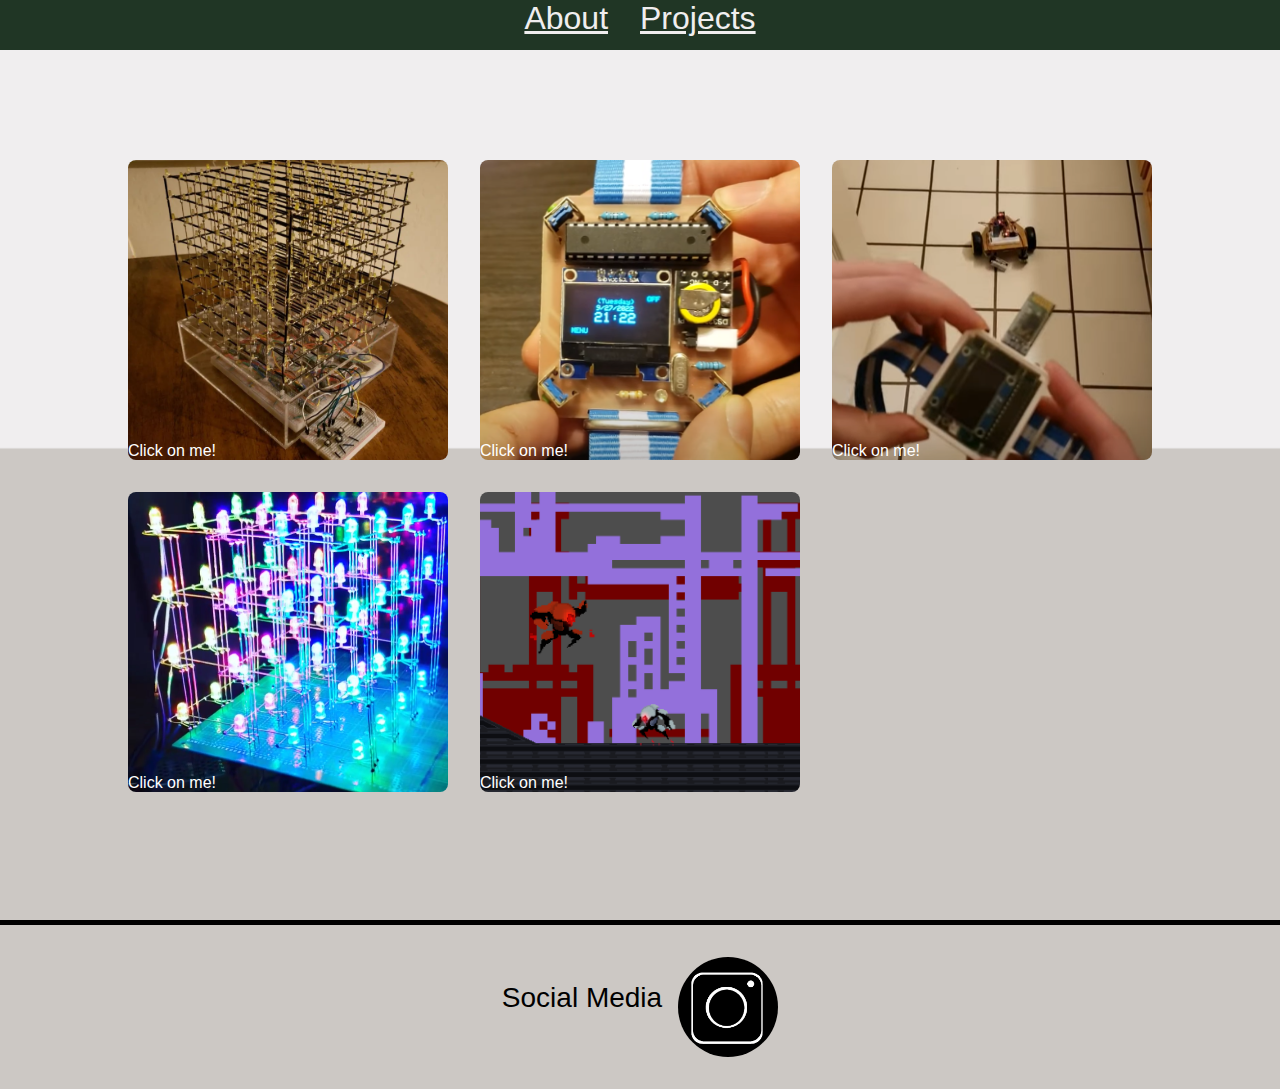
==== commit 4ab28e64: "Updated resume text" ====
--- a/projects.html
+++ b/projects.html
@@ -73,25 +73,37 @@
              style=
                 "background-image: url(images/diyWatch.png);
                 background-size: cover;
-                background-position: center;">
+                background-position: center;
+                color: white;
+                align-content: end;">
+        Click on me!
         </div>
         <div class="project-grid-item"  id="project-grid-item" data-popup="3"
              style=
                 "background-image: url(images/bluetoothRobot.png);
                 background-size: cover;
-                background-position: center;">
+                background-position: center;
+                color: white;
+                align-content: end;">
+        Click on me!
         </div>
         <div class="project-grid-item" id="project-grid-item" data-popup="4"
              style=
                 "background-image: url(images/rgbLEDCube.png);
                 background-size: cover;
-                background-position: center;">
+                background-position: center;
+                color: white;
+                align-content: end;">
+        Click on me!
         </div>
         <div class="project-grid-item" id="project-grid-item" data-popup="5"
              style=
                 "background-image: url(images/projectJohnny2.png);
                 background-size: cover;
-                background-position:right;">
+                background-position:right;
+                color: white;
+                align-content: end;">
+        Click on me!
         </div>
     </div>
 
--- a/css/style.css
+++ b/css/style.css
@@ -137,7 +137,7 @@
 
 .container-resume-grid{
     display: grid;
-    grid-template-rows: minmax(100px, 1fr) minmax(100px, 2fr) 10px;
+    grid-template-rows: minmax(100px, 1fr) minmax(100px, 1fr) 10px;
     grid-template-columns:.25fr minmax(150px, 4fr) .25fr;
     grid-template-areas: 
         'blank-left skills-contents blank-right' 
